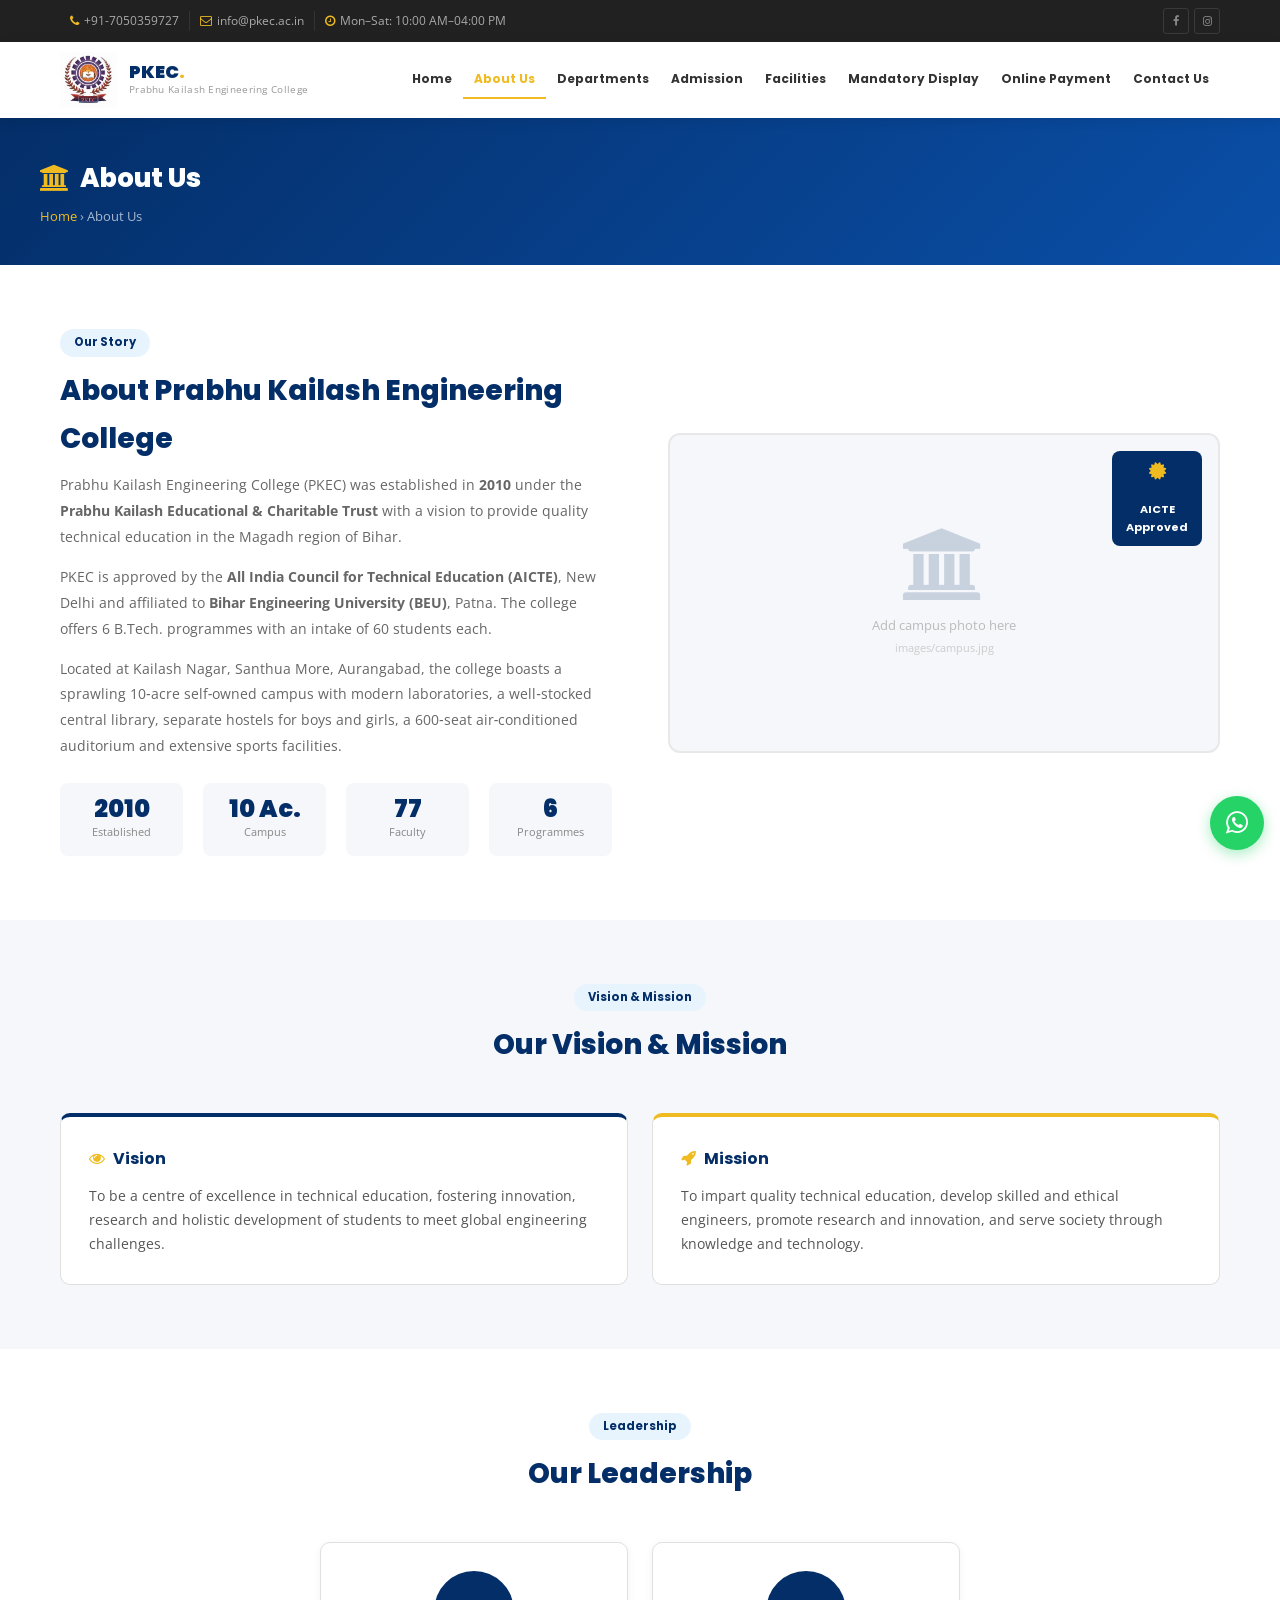
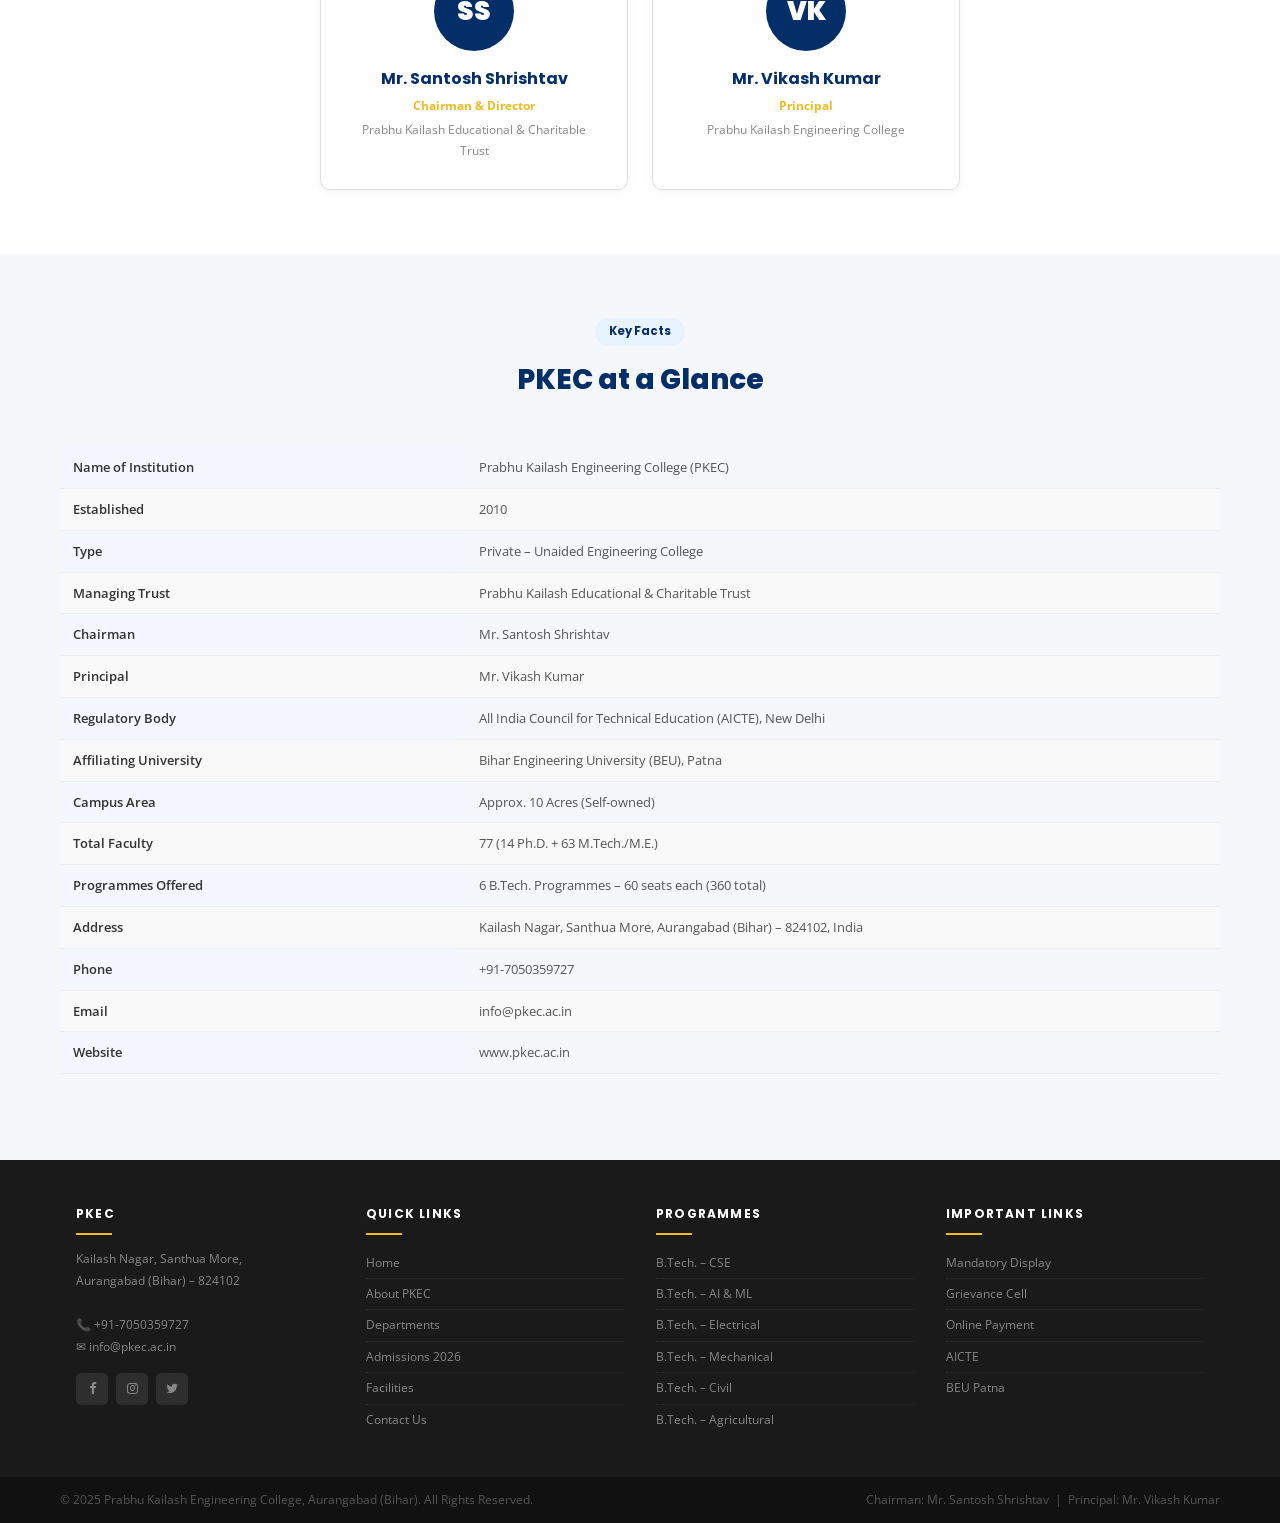
==== about.html @ 8eecbf1d "fixed version" ====
<!DOCTYPE html>
<html lang="en">
<head>
<title>About Us – Prabhu Kailash Engineering College, Aurangabad Bihar</title>
<meta charset="utf-8"><meta name="viewport" content="width=device-width,initial-scale=1">
<meta name="description" content="Learn about Prabhu Kailash Engineering College – its history, leadership, vision and mission.">
<link href="https://fonts.googleapis.com/css2?family=Open+Sans:wght@400;600;700;800&family=Poppins:wght@400;500;600;700;800&display=swap" rel="stylesheet">
<link rel="stylesheet" href="https://cdnjs.cloudflare.com/ajax/libs/font-awesome/4.7.0/css/font-awesome.min.css">
<link rel="stylesheet" href="css/style.css">
</head>
<body>
<div class="top-bar"><div class="tb-inner"><ul class="tb-links"><li><a href="tel:+917050359727"><i class="fa fa-phone"></i>+91-7050359727</a></li><li><a href="mailto:info@pkec.ac.in"><i class="fa fa-envelope-o"></i>info@pkec.ac.in</a></li><li><a href="#"><i class="fa fa-clock-o"></i>Mon–Sat: 10:00 AM–04:00 PM</a></li></ul><div class="tb-soc"><a href="https://www.facebook.com/pkec.aurangabad" target="_blank"><i class="fa fa-facebook"></i></a><a href="https://www.instagram.com/pkec.aurangabad" target="_blank"><i class="fa fa-instagram"></i></a></div></div></div>
<header class="main-hdr"><div class="hdr-inner"><a href="index.html" class="logo-wrap"><img src="images/logo.png" alt="PKEC Logo" style="height:56px;width:auto;display:block;"><div class="logo-txt-wrap"><div class="logo-name">PKEC<span>.</span></div><div class="logo-sub">Prabhu Kailash Engineering College</div></div></a><nav class="main-nav"><ul><li><a href="index.html">Home</a></li><li class="act"><a href="about.html">About Us</a></li><li><a href="departments.html">Departments</a></li><li><a href="admission.html">Admission</a></li><li><a href="facilities.html">Facilities</a></li><li><a href="mandatory-display.html">Mandatory Display</a></li><li><a href="online-payment.html">Online Payment</a></li><li><a href="contact.html">Contact Us</a></li></ul></nav><button class="nav-toggle" onclick="toggleNav()"><i class="fa fa-bars"></i></button></div></header>

<div class="page-banner"><div class="pb-inner"><h1><i class="fa fa-university"></i>About Us</h1><div class="breadcrumb"><a href="index.html">Home</a> &rsaquo; About Us</div></div></div>

<section class="section">
  <div class="container">
    <div class="about-grid">
      <div class="about-text">
        <span class="sec-label">Our Story</span>
        <h2 class="sec-title">About Prabhu Kailash Engineering College</h2>
        <p>Prabhu Kailash Engineering College (PKEC) was established in <strong>2010</strong> under the <strong>Prabhu Kailash Educational &amp; Charitable Trust</strong> with a vision to provide quality technical education in the Magadh region of Bihar.</p>
        <p>PKEC is approved by the <strong>All India Council for Technical Education (AICTE)</strong>, New Delhi and affiliated to <strong>Bihar Engineering University (BEU)</strong>, Patna. The college offers 6 B.Tech. programmes with an intake of 60 students each.</p>
        <p>Located at Kailash Nagar, Santhua More, Aurangabad, the college boasts a sprawling 10‑acre self‑owned campus with modern laboratories, a well‑stocked central library, separate hostels for boys and girls, a 600‑seat air‑conditioned auditorium and extensive sports facilities.</p>
        <div class="about-stats">
          <div class="astat"><div class="an">2010</div><div class="al">Established</div></div>
          <div class="astat"><div class="an">10 Ac.</div><div class="al">Campus</div></div>
          <div class="astat"><div class="an">77</div><div class="al">Faculty</div></div>
          <div class="astat"><div class="an">6</div><div class="al">Programmes</div></div>
        </div>
      </div>
      <div class="about-img">
        <div class="about-img-box" style="min-height:320px">
          <div class="about-badge"><i class="fa fa-certificate"></i><br>AICTE<br>Approved</div>
          <div class="about-img-placeholder"><i class="fa fa-university" style="font-size:72px;color:#042e68;opacity:.18"></i><p style="color:#bbb;margin-top:14px;font-size:13px">Add campus photo here<br><span style="font-size:11px;color:#ccc">images/campus.jpg</span></p></div>
        </div>
      </div>
    </div>
  </div>
</section>

<section class="section section-light">
  <div class="container">
    <div class="sec-head">
      <span class="sec-label">Vision &amp; Mission</span>
      <h2 class="sec-title">Our Vision &amp; Mission</h2>
    </div>
    <div style="display:grid;grid-template-columns:1fr 1fr;gap:24px;flex-wrap:wrap">
      <div style="background:#fff;border:1px solid #e0e0e0;border-radius:10px;padding:28px;border-top:4px solid #042e68">
        <h3 style="font-family:'Poppins',sans-serif;font-size:16px;font-weight:700;color:#042e68;margin-bottom:12px"><i class="fa fa-eye" style="color:#efbb20;margin-right:8px"></i>Vision</h3>
        <p>To be a centre of excellence in technical education, fostering innovation, research and holistic development of students to meet global engineering challenges.</p>
      </div>
      <div style="background:#fff;border:1px solid #e0e0e0;border-radius:10px;padding:28px;border-top:4px solid #efbb20">
        <h3 style="font-family:'Poppins',sans-serif;font-size:16px;font-weight:700;color:#042e68;margin-bottom:12px"><i class="fa fa-rocket" style="color:#efbb20;margin-right:8px"></i>Mission</h3>
        <p>To impart quality technical education, develop skilled and ethical engineers, promote research and innovation, and serve society through knowledge and technology.</p>
      </div>
    </div>
  </div>
</section>

<section class="section">
  <div class="container">
    <div class="sec-head">
      <span class="sec-label">Leadership</span>
      <h2 class="sec-title">Our Leadership</h2>
    </div>
    <div class="leader-grid">
      <div class="leader-card">
        <div class="leader-avatar">SS</div>
        <h3>Mr. Santosh Shrishtav</h3>
        <div class="role">Chairman &amp; Director</div>
        <div class="dept">Prabhu Kailash Educational &amp; Charitable Trust</div>
      </div>
      <div class="leader-card">
        <div class="leader-avatar">VK</div>
        <h3>Mr. Vikash Kumar</h3>
        <div class="role">Principal</div>
        <div class="dept">Prabhu Kailash Engineering College</div>
      </div>
    </div>
  </div>
</section>

<section class="section section-light">
  <div class="container">
    <div class="sec-head">
      <span class="sec-label">Key Facts</span>
      <h2 class="sec-title">PKEC at a Glance</h2>
    </div>
    <table class="itbl">
      <tr><td class="lbl">Name of Institution</td><td>Prabhu Kailash Engineering College (PKEC)</td></tr>
      <tr><td class="lbl">Established</td><td>2010</td></tr>
      <tr><td class="lbl">Type</td><td>Private – Unaided Engineering College</td></tr>
      <tr><td class="lbl">Managing Trust</td><td>Prabhu Kailash Educational &amp; Charitable Trust</td></tr>
      <tr><td class="lbl">Chairman</td><td>Mr. Santosh Shrishtav</td></tr>
      <tr><td class="lbl">Principal</td><td>Mr. Vikash Kumar</td></tr>
      <tr><td class="lbl">Regulatory Body</td><td>All India Council for Technical Education (AICTE), New Delhi</td></tr>
      <tr><td class="lbl">Affiliating University</td><td>Bihar Engineering University (BEU), Patna</td></tr>
      <tr><td class="lbl">Campus Area</td><td>Approx. 10 Acres (Self‑owned)</td></tr>
      <tr><td class="lbl">Total Faculty</td><td>77 (14 Ph.D. + 63 M.Tech./M.E.)</td></tr>
      <tr><td class="lbl">Programmes Offered</td><td>6 B.Tech. Programmes – 60 seats each (360 total)</td></tr>
      <tr><td class="lbl">Address</td><td>Kailash Nagar, Santhua More, Aurangabad (Bihar) – 824102, India</td></tr>
      <tr><td class="lbl">Phone</td><td>+91-7050359727</td></tr>
      <tr><td class="lbl">Email</td><td>info@pkec.ac.in</td></tr>
      <tr><td class="lbl">Website</td><td>www.pkec.ac.in</td></tr>
    </table>
  </div>
</section>

<footer><div class="ft-inner"><div class="ft-col"><h4>PKEC</h4><div class="ft-sep"></div><p>Kailash Nagar, Santhua More,<br>Aurangabad (Bihar) – 824102<br><br>📞 +91-7050359727<br>✉ info@pkec.ac.in</p><div class="soc-links"><a href="https://www.facebook.com/pkec.aurangabad" target="_blank"><i class="fa fa-facebook"></i></a><a href="https://www.instagram.com/pkec.aurangabad" target="_blank"><i class="fa fa-instagram"></i></a><a href="#"><i class="fa fa-twitter"></i></a></div></div><div class="ft-col"><h4>Quick Links</h4><div class="ft-sep"></div><ul><li><a href="index.html">Home</a></li><li><a href="about.html">About PKEC</a></li><li><a href="departments.html">Departments</a></li><li><a href="admission.html">Admissions 2026</a></li><li><a href="facilities.html">Facilities</a></li><li><a href="contact.html">Contact Us</a></li></ul></div><div class="ft-col"><h4>Programmes</h4><div class="ft-sep"></div><ul><li><a href="departments.html">B.Tech. – CSE</a></li><li><a href="departments.html">B.Tech. – AI &amp; ML</a></li><li><a href="departments.html">B.Tech. – Electrical</a></li><li><a href="departments.html">B.Tech. – Mechanical</a></li><li><a href="departments.html">B.Tech. – Civil</a></li><li><a href="departments.html">B.Tech. – Agricultural</a></li></ul></div><div class="ft-col"><h4>Important Links</h4><div class="ft-sep"></div><ul><li><a href="mandatory-display.html">Mandatory Display</a></li><li><a href="mandatory-display.html">Grievance Cell</a></li><li><a href="online-payment.html">Online Payment</a></li><li><a href="https://aicte-india.org" target="_blank">AICTE</a></li><li><a href="https://beu.ac.in" target="_blank">BEU Patna</a></li></ul></div></div><div class="ft-bot"><div class="ft-bot-in"><span>&copy; 2025 Prabhu Kailash Engineering College, Aurangabad (Bihar). All Rights Reserved.</span><span>Chairman: Mr. Santosh Shrishtav &nbsp;|&nbsp; Principal: Mr. Vikash Kumar</span></div></div></footer>
<a href="https://wa.me/917050359727" class="wa-float" target="_blank"><i class="fa fa-whatsapp"></i></a>
<button class="scroltop" onclick="scrollTop()"><i class="fa fa-arrow-up"></i></button>
<script src="js/main.js"></script>
</body>
</html>
---- css/style.css ----
/* ============================================================
   PKEC – Prabhu Kailash Engineering College
   Main Stylesheet v2.0
   ============================================================ */
*{margin:0;padding:0;box-sizing:border-box}
html{scroll-behavior:smooth}
body{font-family:'Open Sans',Arial,sans-serif;font-size:14px;color:#555;background:#fff;line-height:1.7}
a{text-decoration:none;color:inherit;transition:.2s}
img{max-width:100%;height:auto;display:block}
ul{list-style:none}

/* ── VARIABLES ── */
:root{
  --blue:#042e68;
  --blue2:#0a4fa8;
  --gold:#efbb20;
  --green:#27ae60;
  --red:#e53935;
  --light:#f5f7fa;
  --text:#555;
  --dark:#212121;
}

/* ── TOP BAR ── */
.top-bar{background:#212121;padding:8px 0;font-size:12px}
.tb-inner{display:flex;justify-content:space-between;align-items:center;max-width:1200px;margin:0 auto;padding:0 20px;flex-wrap:wrap;gap:6px}
.tb-links{display:flex;flex-wrap:wrap}
.tb-links li a{color:#aaa;padding:0 10px;display:flex;align-items:center;gap:5px;border-right:1px solid #333}
.tb-links li:last-child a{border-right:none}
.tb-links li a i{color:var(--gold)}
.tb-links li a:hover{color:var(--gold)}
.tb-soc{display:flex;gap:5px}
.tb-soc a{width:26px;height:26px;border:1px solid #3a3a3a;border-radius:3px;display:flex;align-items:center;justify-content:center;color:#888;font-size:11px}
.tb-soc a:hover{background:var(--gold);color:#fff;border-color:var(--gold)}

/* ── HEADER ── */
.main-hdr{background:#fff;box-shadow:0 2px 12px rgba(0,0,0,.09);position:sticky;top:0;z-index:999;transition:.3s}
.hdr-inner{display:flex;justify-content:space-between;align-items:center;max-width:1200px;margin:0 auto;padding:0 20px}
.logo-wrap{padding:10px 0;display:flex;align-items:center;gap:12px}
.logo-icon{width:48px;height:48px;background:var(--blue);border-radius:8px;display:flex;align-items:center;justify-content:center;color:var(--gold);font-size:20px;font-weight:900;font-family:'Poppins',sans-serif;flex-shrink:0}
.logo-txt-wrap{}
.logo-name{font-size:18px;font-weight:900;color:var(--blue);font-family:'Poppins',sans-serif;line-height:1.1}
.logo-name span{color:var(--gold)}
.logo-sub{font-size:10px;color:#999;letter-spacing:.3px}
.main-nav ul{display:flex;height:74px;align-items:center;flex-wrap:wrap}
.main-nav ul li a{padding:8px 11px;font-size:12px;font-weight:700;color:#333;font-family:'Poppins',sans-serif;border-bottom:2px solid transparent;display:block;white-space:nowrap}
.main-nav ul li a:hover,.main-nav ul li.act a{color:var(--gold);border-bottom-color:var(--gold)}
.nav-toggle{display:none;background:none;border:2px solid var(--blue);color:var(--blue);padding:6px 10px;border-radius:4px;cursor:pointer;font-size:16px}

/* ── HERO ── */
.hero{background:linear-gradient(135deg,var(--blue) 0%,var(--blue2) 55%,#1565c0 100%);padding:80px 20px 90px;position:relative;overflow:hidden}
.hero::after{content:'';position:absolute;right:-60px;top:-60px;width:400px;height:400px;border-radius:50%;background:rgba(255,255,255,.04)}
.hero-inner{max-width:1200px;margin:0 auto;display:flex;align-items:center;gap:40px;flex-wrap:wrap}
.hero-left{flex:1;min-width:280px;position:relative;z-index:1}
.hero-badge{display:inline-flex;align-items:center;gap:7px;background:rgba(239,187,32,.18);border:1px solid rgba(239,187,32,.5);color:var(--gold);padding:6px 16px;border-radius:20px;font-size:11.5px;font-weight:700;margin-bottom:18px;font-family:'Poppins',sans-serif}
.hero h1{font-family:'Poppins',sans-serif;font-size:40px;font-weight:800;color:#fff;line-height:1.2;margin-bottom:14px}
.hero h1 span{color:var(--gold)}
.hero-desc{font-size:15px;color:rgba(255,255,255,.8);margin-bottom:28px;max-width:520px}
.hero-btns{display:flex;gap:14px;flex-wrap:wrap}
.hero-right{flex:1;min-width:260px;display:flex;justify-content:center;flex-wrap:wrap;gap:14px;position:relative;z-index:1}
.hero-stat-card{background:rgba(255,255,255,.1);border:1px solid rgba(255,255,255,.2);border-radius:10px;padding:18px 24px;text-align:center;backdrop-filter:blur(4px)}
.hero-stat-card .hnum{font-size:30px;font-weight:900;color:var(--gold);font-family:'Poppins',sans-serif;line-height:1}
.hero-stat-card .hlbl{font-size:11px;color:rgba(255,255,255,.75);margin-top:4px}

/* ── BUTTONS ── */
.btn-primary{background:var(--gold);color:var(--blue);padding:13px 28px;border-radius:5px;font-weight:800;font-family:'Poppins',sans-serif;font-size:13px;display:inline-flex;align-items:center;gap:7px;border:2px solid var(--gold)}
.btn-primary:hover{background:#d4a500;border-color:#d4a500;color:#fff}
.btn-outline{background:transparent;color:#fff;padding:13px 28px;border-radius:5px;font-weight:700;font-family:'Poppins',sans-serif;font-size:13px;display:inline-flex;align-items:center;gap:7px;border:2px solid rgba(255,255,255,.5)}
.btn-outline:hover{background:rgba(255,255,255,.12);border-color:#fff}
.btn-blue{background:var(--blue);color:#fff;padding:12px 26px;border-radius:5px;font-weight:700;font-family:'Poppins',sans-serif;font-size:13px;display:inline-flex;align-items:center;gap:7px;border:2px solid var(--blue)}
.btn-blue:hover{background:var(--blue2);border-color:var(--blue2)}
.btn-outline-blue{background:transparent;color:var(--blue);padding:11px 24px;border-radius:5px;font-weight:700;font-family:'Poppins',sans-serif;font-size:12.5px;display:inline-flex;align-items:center;gap:7px;border:2px solid var(--blue)}
.btn-outline-blue:hover{background:var(--blue);color:#fff}
.btn-wh-outline{background:transparent;color:#fff;padding:13px 28px;border-radius:5px;font-weight:700;font-family:'Poppins',sans-serif;font-size:13px;display:inline-flex;align-items:center;gap:7px;border:2px solid #fff}
.btn-wh-outline:hover{background:#fff;color:var(--blue)}

/* ── NOTICE BAR ── */
.notice-bar{background:var(--blue);padding:9px 20px;display:flex;align-items:center;gap:16px;overflow:hidden}
.notice-label{background:var(--gold);color:var(--blue);padding:3px 13px;border-radius:3px;font-size:11.5px;font-weight:800;white-space:nowrap;font-family:'Poppins',sans-serif;flex-shrink:0}
.notice-bar marquee{color:#fff;font-size:12.5px;font-weight:600}

/* ── SECTION COMMONS ── */
.section{padding:64px 0}
.section-light{background:var(--light)}
.section-blue{background:var(--blue)}
.container{max-width:1200px;margin:0 auto;padding:0 20px}
.sec-label{display:inline-block;background:#e8f4fd;color:var(--blue);padding:4px 14px;border-radius:20px;font-size:11.5px;font-weight:700;margin-bottom:10px;font-family:'Poppins',sans-serif}
.sec-label-wh{display:inline-block;background:rgba(255,255,255,.15);color:#fff;padding:4px 14px;border-radius:20px;font-size:11.5px;font-weight:700;margin-bottom:10px;font-family:'Poppins',sans-serif}
.sec-title{font-family:'Poppins',sans-serif;font-size:28px;font-weight:800;color:var(--blue);margin-bottom:10px}
.sec-title-wh{font-family:'Poppins',sans-serif;font-size:28px;font-weight:800;color:#fff;margin-bottom:10px}
.sec-sub{font-size:14px;color:#888;max-width:600px}
.sec-head{text-align:center;margin-bottom:44px}
.sec-head .sec-sub{margin:0 auto}

/* ── ABOUT SECTION ── */
.about-grid{display:flex;gap:56px;align-items:center;flex-wrap:wrap}
.about-text{flex:1;min-width:280px}
.about-text p{color:#666;line-height:1.85;margin-bottom:14px}
.about-img{flex:1;min-width:280px}
.about-img-box{background:var(--light);border-radius:12px;min-height:300px;display:flex;align-items:center;justify-content:center;border:2px solid #e8e8e8;position:relative;overflow:hidden}
.about-img-box img{width:100%;height:300px;object-fit:cover;border-radius:10px}
.about-img-placeholder{text-align:center;padding:40px;color:#ccc}
.about-badge{position:absolute;top:16px;right:16px;background:var(--blue);color:#fff;padding:10px 14px;border-radius:8px;font-size:11px;font-weight:700;text-align:center;line-height:1.6;font-family:'Poppins',sans-serif}
.about-badge i{font-size:20px;color:var(--gold);display:block;margin-bottom:3px}
.about-stats{display:flex;gap:20px;margin-top:24px;flex-wrap:wrap}
.astat{text-align:center;background:var(--light);border-radius:8px;padding:14px 20px;flex:1;min-width:80px}
.astat .an{font-size:24px;font-weight:900;color:var(--blue);font-family:'Poppins',sans-serif;line-height:1}
.astat .al{font-size:10.5px;color:#888;margin-top:3px}

/* ── PROGRAMMES ── */
.prog-grid{display:grid;grid-template-columns:repeat(3,1fr);gap:22px}
.prog-card{background:#fff;border:1px solid #e8e8e8;border-radius:10px;padding:26px;transition:.25s;position:relative;overflow:hidden;border-bottom:3px solid transparent}
.prog-card::before{content:'';position:absolute;top:0;left:0;right:0;height:3px;background:var(--blue);opacity:0;transition:.25s}
.prog-card:hover{border-bottom-color:var(--gold);box-shadow:0 8px 28px rgba(0,0,0,.1);transform:translateY(-4px)}
.prog-card:hover::before{opacity:1}
.prog-icon{width:52px;height:52px;border-radius:10px;display:flex;align-items:center;justify-content:center;font-size:22px;margin-bottom:16px}
.prog-card h3{font-family:'Poppins',sans-serif;font-size:14.5px;font-weight:700;color:var(--blue);margin-bottom:6px}
.prog-card p{font-size:12px;color:#888;margin-bottom:14px}
.prog-link{font-size:12.5px;font-weight:700;color:var(--blue);font-family:'Poppins',sans-serif;display:inline-flex;align-items:center;gap:5px}
.prog-link:hover{color:var(--gold)}

/* ── WHY PKEC ── */
.why-grid{display:grid;grid-template-columns:repeat(4,1fr);gap:18px}
.why-card{background:#fff;border-radius:10px;padding:24px 18px;text-align:center;border:1px solid #eee;transition:.25s}
.why-card:hover{box-shadow:0 6px 20px rgba(0,0,0,.09);transform:translateY(-3px)}
.why-ico{font-size:30px;color:var(--blue);margin-bottom:14px;display:block}
.why-card h4{font-family:'Poppins',sans-serif;font-size:13.5px;font-weight:700;color:var(--blue);margin-bottom:8px}
.why-card p{font-size:12px;color:#888;line-height:1.65}

/* ── CTA ── */
.cta-wrap{text-align:center;padding:20px}
.cta-wrap h2{font-family:'Poppins',sans-serif;font-size:30px;font-weight:800;color:#fff;margin-bottom:10px}
.cta-wrap p{font-size:15px;color:rgba(255,255,255,.8);margin-bottom:26px}
.cta-btns{display:flex;gap:14px;justify-content:center;flex-wrap:wrap}

/* ── FACILITIES GRID ── */
.fac-grid{display:grid;grid-template-columns:repeat(3,1fr);gap:22px}
.fac-card{background:#fff;border:1px solid #e8e8e8;border-radius:10px;overflow:hidden;transition:.25s}
.fac-card:hover{box-shadow:0 8px 24px rgba(0,0,0,.1);transform:translateY(-3px)}
.fac-img{height:150px;background:var(--light);display:flex;align-items:center;justify-content:center;font-size:42px;color:var(--blue);opacity:.35}
.fac-body{padding:18px}
.fac-body h3{font-family:'Poppins',sans-serif;font-size:14px;font-weight:700;color:var(--blue);margin-bottom:7px}
.fac-body p{font-size:12.5px;color:#777;line-height:1.65}

/* ── LEADER CARDS ── */
.leader-grid{display:grid;grid-template-columns:repeat(2,1fr);gap:24px;max-width:640px;margin:0 auto}
.leader-card{background:#fff;border:1px solid #e0e0e0;border-radius:10px;padding:28px;text-align:center;box-shadow:0 2px 10px rgba(0,0,0,.05)}
.leader-avatar{width:80px;height:80px;border-radius:50%;background:var(--blue);color:#fff;display:flex;align-items:center;justify-content:center;font-size:26px;font-weight:900;font-family:'Poppins',sans-serif;margin:0 auto 14px}
.leader-card h3{font-family:'Poppins',sans-serif;font-size:16px;font-weight:700;color:var(--blue);margin-bottom:4px}
.leader-card .role{font-size:12px;color:var(--gold);font-weight:700;margin-bottom:4px}
.leader-card .dept{font-size:12px;color:#888}

/* ── CONTACT PAGE ── */
.contact-grid{display:grid;grid-template-columns:1fr 1.5fr;gap:30px;align-items:start}
.cinfo-card{background:var(--blue);border-radius:10px;padding:30px}
.cinfo-card h3{font-family:'Poppins',sans-serif;font-size:18px;font-weight:700;color:var(--gold);margin-bottom:22px}
.cinfo-item{display:flex;gap:14px;margin-bottom:20px;align-items:flex-start}
.cinfo-ico{width:38px;height:38px;background:rgba(255,255,255,.1);border-radius:7px;display:flex;align-items:center;justify-content:center;font-size:15px;color:var(--gold);flex-shrink:0}
.cinfo-item h5{font-size:11px;color:rgba(255,255,255,.55);margin-bottom:2px}
.cinfo-item p{font-size:13px;color:#fff;font-weight:600;line-height:1.5}
.cform-card{background:#fff;border:1px solid #e0e0e0;border-radius:10px;padding:30px;box-shadow:0 2px 12px rgba(0,0,0,.06)}
.cform-card h3{font-family:'Poppins',sans-serif;font-size:18px;font-weight:700;color:var(--blue);margin-bottom:22px}
.map-placeholder{background:#dce8f5;border-radius:8px;border:2px solid #b5cfe8;height:200px;display:flex;flex-direction:column;align-items:center;justify-content:center;color:var(--blue);font-weight:700;font-size:13px;gap:8px;margin-top:20px}

/* ── FORMS ── */
.form-row{display:grid;grid-template-columns:1fr 1fr;gap:16px}
.form-group{margin-bottom:16px}
.form-group label{display:block;font-size:12px;font-weight:700;color:#333;margin-bottom:5px;font-family:'Poppins',sans-serif}
.form-group label .req{color:var(--red);margin-left:2px}
.form-group input,.form-group select,.form-group textarea{width:100%;padding:10px 13px;border:1px solid #ddd;border-radius:5px;font-size:13px;color:#444;outline:none;transition:.2s;background:#fff;font-family:'Open Sans',sans-serif}
.form-group input:focus,.form-group select:focus,.form-group textarea:focus{border-color:var(--blue);box-shadow:0 0 0 3px rgba(4,46,104,.07)}
.form-group textarea{resize:vertical;min-height:100px}
.btn-submit{background:var(--blue);color:#fff;padding:12px 30px;border:none;border-radius:5px;font-size:13px;font-weight:700;font-family:'Poppins',sans-serif;cursor:pointer;display:inline-flex;align-items:center;gap:8px}
.btn-submit:hover{background:var(--gold);color:var(--blue)}
.form-success{display:none;background:#e8f5e9;border-left:4px solid var(--green);padding:13px 18px;border-radius:0 5px 5px 0;margin-top:16px;font-size:13px;color:#1b5e20}

/* ── INFO BOXES ── */
.ibox{background:#e8f4fd;border-left:4px solid var(--blue);padding:12px 16px;border-radius:0 5px 5px 0;margin-bottom:18px;font-size:13px;line-height:1.7}
.ibox strong{color:var(--blue)}
.wbox{background:#fff8e6;border-left:4px solid var(--gold);padding:12px 16px;border-radius:0 5px 5px 0;margin-bottom:18px;font-size:13px;line-height:1.7}
.sbox{background:#e8f5e9;border-left:4px solid var(--green);padding:12px 16px;border-radius:0 5px 5px 0;margin-bottom:18px;font-size:13px;line-height:1.7}
.rbox{background:#fdecea;border-left:4px solid var(--red);padding:12px 16px;border-radius:0 5px 5px 0;margin-bottom:18px;font-size:13px;line-height:1.7}
.notif-box{background:#fff3cd;border-left:4px solid #e65c00;padding:12px 16px;border-radius:0 5px 5px 0;margin-bottom:18px;font-size:13px;line-height:1.7;color:#7a4200}

/* ── TABLES ── */
.itbl{width:100%;border-collapse:collapse;margin-bottom:22px;font-size:13px}
.itbl th{background:var(--blue);color:#fff;padding:10px 13px;text-align:left;font-weight:700;font-size:11px;text-transform:uppercase;letter-spacing:.5px}
.itbl td{padding:10px 13px;border-bottom:1px solid #eee;vertical-align:top;line-height:1.6}
.itbl tr:nth-child(even) td{background:#f9f9f9}
.itbl tr:hover td{background:#fffbf0}
.itbl td.lbl{font-weight:600;color:#333;width:35%;background:#f4f7ff}
.itbl td.n{font-weight:700;color:var(--blue);width:4%;text-align:center}
.b-ok{background:#e8f5e9;color:#1b5e20;border:1px solid #a5d6a7;padding:2px 9px;border-radius:12px;font-size:10.5px;font-weight:700;white-space:nowrap}
.b-pend{background:#fff8e1;color:#e65100;border:1px solid #ffcc80;padding:2px 9px;border-radius:12px;font-size:10.5px;font-weight:700;white-space:nowrap}

/* ── STITLE ── */
.stitle{font-family:'Poppins',sans-serif;font-size:15px;font-weight:700;color:var(--blue);border-left:4px solid var(--gold);padding-left:12px;margin:22px 0 13px;display:flex;align-items:center;gap:8px}
.stitle:first-child{margin-top:0}
.stitle i{font-size:13px;color:var(--gold)}

/* ── STAT CARDS ── */
.stat-row{display:grid;grid-template-columns:repeat(4,1fr);gap:14px;margin-bottom:24px}
.stat-box{background:#fff;border:1px solid #e0e0e0;border-radius:8px;padding:18px;text-align:center}
.stat-box .snum{font-size:28px;font-weight:900;color:var(--blue);font-family:'Poppins',sans-serif;line-height:1}
.stat-box .slbl{font-size:10.5px;color:#888;margin-top:4px}

/* ── COMM GRID ── */
.comm-grid{display:grid;grid-template-columns:repeat(3,1fr);gap:14px;margin-bottom:20px}
.comm-card{background:#fff;border:1px solid #e0e0e0;border-radius:8px;padding:18px;text-align:center}
.comm-card .avatar{width:48px;height:48px;border-radius:50%;background:var(--blue);color:#fff;display:flex;align-items:center;justify-content:center;font-size:15px;font-weight:800;font-family:'Poppins',sans-serif;margin:0 auto 10px}
.comm-card h5{font-size:12.5px;font-weight:700;color:#222;font-family:'Poppins',sans-serif;margin-bottom:3px}
.comm-card .crole{font-size:10.5px;color:var(--gold);font-weight:700;margin-bottom:3px}
.comm-card .cdept{font-size:10.5px;color:#888}

/* ── PAYMENT PAGE ── */
.pay-card{background:#fff;border:1px solid #e0e0e0;border-radius:10px;padding:30px;max-width:560px;margin:0 auto;box-shadow:0 3px 16px rgba(0,0,0,.08)}
.pay-modes{display:grid;grid-template-columns:repeat(3,1fr);gap:12px;margin:16px 0}
.pay-mode{border:2px solid #e0e0e0;border-radius:8px;padding:14px;text-align:center;cursor:pointer;transition:.2s;font-size:12px;font-weight:700;color:#555}
.pay-mode:hover,.pay-mode.sel{border-color:var(--blue);background:#f4f7ff;color:var(--blue)}
.pay-mode i{font-size:22px;display:block;margin-bottom:6px;color:var(--blue)}
.btn-pay{width:100%;background:var(--blue);color:#fff;padding:14px;border:none;border-radius:5px;font-size:14px;font-weight:800;font-family:'Poppins',sans-serif;cursor:pointer;margin-top:8px;display:flex;align-items:center;justify-content:center;gap:8px}
.btn-pay:hover{background:var(--gold);color:var(--blue)}

/* ── MD TABS ── */
.md-tabs{display:flex;flex-wrap:wrap;gap:3px;border-bottom:3px solid var(--blue);margin-bottom:0}
.md-tab{padding:9px 13px;background:#e8e8e8;border:1px solid #d0d0d0;border-bottom:none;font-size:11.5px;font-weight:700;color:#444;cursor:pointer;border-radius:4px 4px 0 0;transition:.15s;display:flex;align-items:center;gap:5px;font-family:'Poppins',sans-serif}
.md-tab:hover,.md-tab.active{background:var(--blue);color:#fff;border-color:var(--blue)}
.md-panel{display:none;background:#fff;border:1px solid #ddd;border-top:none;border-radius:0 0 8px 8px;padding:28px;box-shadow:0 2px 12px rgba(0,0,0,.06)}
.md-panel.active{display:block}

/* ── GOOGLE FORM STYLE ── */
.gf-wrap{background:#fff;border-radius:10px;box-shadow:0 2px 14px rgba(0,0,0,.12);overflow:hidden;max-width:660px;margin:0 auto 28px}
.gf-header{background:var(--blue);padding:22px 26px;border-top:8px solid var(--gold)}
.gf-header h2{color:#fff;font-size:17px;font-weight:800;font-family:'Poppins',sans-serif;margin-bottom:4px}
.gf-header p{color:rgba(255,255,255,.72);font-size:12px}
.gf-body{padding:4px 26px 8px}
.gf-field{background:#fff;border:1px solid #e0e0e0;border-radius:7px;padding:16px 18px;margin-top:14px}
.gf-field label{display:block;font-size:12.5px;font-weight:700;color:#202124;margin-bottom:9px;font-family:'Poppins',sans-serif}
.gf-field label .req{color:#d93025;margin-left:2px}
.gf-field input,.gf-field select,.gf-field textarea{width:100%;border:none;border-bottom:1px solid #9aa0a6;padding:6px 0 6px 2px;font-size:13px;color:#3c4043;background:transparent;outline:none;font-family:'Open Sans',sans-serif;transition:.2s}
.gf-field input:focus,.gf-field select:focus,.gf-field textarea:focus{border-bottom:2px solid var(--blue)}
.gf-field textarea{resize:vertical;min-height:80px}
.gf-row{display:flex;gap:14px;flex-wrap:wrap}
.gf-row .gf-field{flex:1;min-width:180px}
.gf-field .rg{display:flex;align-items:center;gap:10px;padding:7px 0;font-size:12.5px;color:#3c4043;cursor:pointer;border-bottom:1px solid #f1f3f4}
.gf-field .rg:last-child{border-bottom:none}
.gf-field .rg input[type=radio],.gf-field .rg input[type=checkbox]{width:15px;height:15px;accent-color:var(--blue);cursor:pointer;flex-shrink:0}
.gf-footer{display:flex;justify-content:space-between;align-items:center;padding:16px 26px 22px}
.gf-btn{background:var(--blue);color:#fff;padding:11px 26px;border:none;border-radius:5px;font-size:13px;font-weight:700;font-family:'Poppins',sans-serif;cursor:pointer;display:inline-flex;align-items:center;gap:7px}
.gf-btn:hover{background:var(--gold);color:var(--blue)}
.gf-clear{background:none;border:none;color:var(--blue);font-size:12px;cursor:pointer;font-weight:700}
.gf-success{display:none;background:#e8f5e9;border-left:4px solid var(--green);padding:14px 18px;border-radius:0 6px 6px 0;margin:0 26px 22px;font-size:13px;color:#1b5e20}

/* ── FEEDBACK FORMS ── */
.fb-tabs{display:flex;gap:10px;margin-bottom:22px;flex-wrap:wrap}
.fb-tab-btn{padding:9px 20px;border:2px solid var(--blue);border-radius:24px;font-size:12px;font-weight:700;color:var(--blue);cursor:pointer;background:#fff;font-family:'Poppins',sans-serif;transition:.2s;display:inline-flex;align-items:center;gap:6px}
.fb-tab-btn.active,.fb-tab-btn:hover{background:var(--blue);color:#fff}
.fb-panel{display:none}
.fb-panel.active{display:block}
.fb-wrap{background:#fff;border-radius:10px;box-shadow:0 2px 14px rgba(0,0,0,.12);overflow:hidden;max-width:660px;margin:0 auto 26px}
.fb-header{padding:22px 26px;border-top:8px solid var(--gold)}
.fb-header.sh{background:#1a73e8}
.fb-header.fh{background:#0f9d58}
.fb-header.kh{background:#e65100}
.fb-header h2{color:#fff;font-size:17px;font-weight:800;font-family:'Poppins',sans-serif;margin-bottom:3px}
.fb-header p{color:rgba(255,255,255,.78);font-size:11.5px}
.fb-body{padding:4px 26px 8px}
.fb-field{background:#fff;border:1px solid #e0e0e0;border-radius:7px;padding:16px 18px;margin-top:14px}
.fb-field label{display:block;font-size:12.5px;font-weight:700;color:#202124;margin-bottom:9px;font-family:'Poppins',sans-serif}
.fb-field label .req{color:#d93025;margin-left:2px}
.fb-field input,.fb-field select,.fb-field textarea{width:100%;border:none;border-bottom:1px solid #9aa0a6;padding:6px 0 6px 2px;font-size:13px;color:#3c4043;background:transparent;outline:none;font-family:'Open Sans',sans-serif;transition:.2s}
.fb-field input:focus,.fb-field select:focus,.fb-field textarea:focus{border-bottom:2px solid #1a73e8}
.fb-field textarea{resize:vertical;min-height:70px}
.fb-row{display:flex;gap:14px;flex-wrap:wrap}
.fb-row .fb-field{flex:1;min-width:180px}
.star-row{display:flex;gap:5px;margin-top:7px}
.star-btn{font-size:24px;cursor:pointer;color:#ccc;transition:.15s;background:none;border:none;padding:0;line-height:1}
.star-btn.lit{color:#f4b400}
.star-btn:hover{color:#f4b400}
.fb-footer{display:flex;justify-content:space-between;align-items:center;padding:16px 26px 22px}
.fb-btn-s{background:#1a73e8;color:#fff;padding:11px 26px;border:none;border-radius:5px;font-size:13px;font-weight:700;font-family:'Poppins',sans-serif;cursor:pointer;display:inline-flex;align-items:center;gap:7px}
.fb-btn-f{background:#0f9d58;color:#fff;padding:11px 26px;border:none;border-radius:5px;font-size:13px;font-weight:700;font-family:'Poppins',sans-serif;cursor:pointer;display:inline-flex;align-items:center;gap:7px}
.fb-btn-k{background:#e65100;color:#fff;padding:11px 26px;border:none;border-radius:5px;font-size:13px;font-weight:700;font-family:'Poppins',sans-serif;cursor:pointer;display:inline-flex;align-items:center;gap:7px}
.fb-clear{background:none;border:none;color:#555;font-size:12px;cursor:pointer;font-weight:700}
.fb-success{display:none;background:#e8f5e9;border-left:4px solid var(--green);padding:13px 18px;border-radius:0 6px 6px 0;margin:0 26px 18px;font-size:12.5px;color:#1b5e20}

/* ── PAGE BANNER ── */
.page-banner{background:linear-gradient(135deg,var(--blue) 0%,var(--blue2) 100%);padding:38px 20px;color:#fff}
.pb-inner{max-width:1200px;margin:0 auto}
.page-banner h1{font-family:'Poppins',sans-serif;font-size:26px;font-weight:800;margin-bottom:6px;display:flex;align-items:center;gap:10px}
.page-banner h1 i{color:var(--gold)}
.breadcrumb{font-size:12.5px;color:rgba(255,255,255,.65)}
.breadcrumb a{color:var(--gold)}
.page-banner .sub-note{font-size:11.5px;color:rgba(255,255,255,.5);margin-top:5px}

/* ── ADMISSION PAGE ── */
.adm-grid{display:grid;grid-template-columns:1fr 1fr;gap:20px;margin-bottom:28px}
.adm-card{background:#fff;border:1px solid #e0e0e0;border-radius:8px;padding:22px;border-top:4px solid var(--blue)}
.adm-card h3{font-family:'Poppins',sans-serif;font-size:14px;font-weight:700;color:var(--blue);margin-bottom:12px;display:flex;align-items:center;gap:7px}
.adm-card h3 i{color:var(--gold)}
.adm-card ul{font-size:12.5px;color:#555}
.adm-card ul li{padding:5px 0;border-bottom:1px dotted #eee;display:flex;align-items:flex-start;gap:8px}
.adm-card ul li:last-child{border:none}
.adm-card ul li::before{content:"✓";color:var(--green);font-weight:800;flex-shrink:0;margin-top:1px}

/* ── FOOTER ── */
footer{background:#1a1a1a;color:#888}
.ft-inner{max-width:1200px;margin:0 auto;padding:44px 20px 20px;display:flex;gap:0;flex-wrap:wrap}
.ft-col{flex:1;min-width:180px;padding:0 16px 22px}
.ft-col h4{font-size:12px;font-weight:700;color:#fff;text-transform:uppercase;letter-spacing:1.2px;margin-bottom:8px;font-family:'Poppins',sans-serif}
.ft-sep{width:36px;height:2px;background:var(--gold);margin-bottom:13px}
.ft-col p{font-size:12px;line-height:1.85;color:#888}
.ft-col ul li{padding:5px 0;border-bottom:1px dotted #2e2e2e;font-size:12px}
.ft-col ul li:last-child{border:none}
.ft-col ul li a{color:#888}
.ft-col ul li a:hover{color:var(--gold)}
.ft-col .soc-links{display:flex;gap:8px;margin-top:14px}
.ft-col .soc-links a{width:32px;height:32px;background:#2e2e2e;border-radius:5px;display:flex;align-items:center;justify-content:center;color:#888;font-size:13px}
.ft-col .soc-links a:hover{background:var(--gold);color:var(--blue)}
.ft-bot{background:#111;padding:13px 0;font-size:11.5px;color:#555}
.ft-bot-in{max-width:1200px;margin:0 auto;padding:0 20px;display:flex;justify-content:space-between;flex-wrap:wrap;gap:6px}
.ft-bot-in a{color:#888}
.ft-bot-in a:hover{color:var(--gold)}

/* ── FLOATING ── */
.wa-float{position:fixed;width:54px;height:54px;bottom:50px;right:16px;background:#25d366;border-radius:50%;display:flex;align-items:center;justify-content:center;color:#fff;font-size:26px;z-index:997;box-shadow:0 4px 14px rgba(37,211,102,.4)}
.wa-float:hover{background:#1ebe5c;transform:scale(1.08)}
.scroltop{position:fixed;bottom:114px;right:18px;width:38px;height:38px;background:var(--blue);color:#fff;border:none;border-radius:5px;font-size:14px;cursor:pointer;z-index:997;display:none}
.scroltop:hover{background:var(--gold);color:var(--blue)}

/* ── RESPONSIVE ── */
@media(max-width:1024px){
  .prog-grid{grid-template-columns:repeat(2,1fr)}
  .why-grid{grid-template-columns:repeat(2,1fr)}
}
@media(max-width:768px){
  .main-nav ul{display:none;flex-direction:column;height:auto;position:absolute;top:100%;left:0;right:0;background:#fff;box-shadow:0 6px 16px rgba(0,0,0,.12);padding:10px 0;z-index:1000}
  .main-nav ul.open{display:flex}
  .main-nav ul li a{padding:11px 22px;border-bottom:1px solid #f5f5f5;border-left:none}
  .nav-toggle{display:block}
  .hero h1{font-size:28px}
  .hero-right{display:none}
  .about-grid{flex-direction:column}
  .prog-grid{grid-template-columns:1fr}
  .why-grid{grid-template-columns:1fr 1fr}
  .fac-grid{grid-template-columns:1fr 1fr}
  .stat-row{grid-template-columns:1fr 1fr}
  .comm-grid{grid-template-columns:1fr 1fr}
  .adm-grid{grid-template-columns:1fr}
  .contact-grid{grid-template-columns:1fr}
  .form-row{grid-template-columns:1fr}
  .leader-grid{grid-template-columns:1fr}
  .tb-links{display:none}
  .ft-bot-in{flex-direction:column;text-align:center}
  .md-tabs{flex-direction:column}
  .gf-row,.fb-row{flex-direction:column}
}
@media(max-width:480px){
  .why-grid{grid-template-columns:1fr}
  .fac-grid{grid-template-columns:1fr}
  .hero h1{font-size:22px}
  .sec-title,.sec-title-wh{font-size:22px}
  .pay-modes{grid-template-columns:1fr 1fr}
}
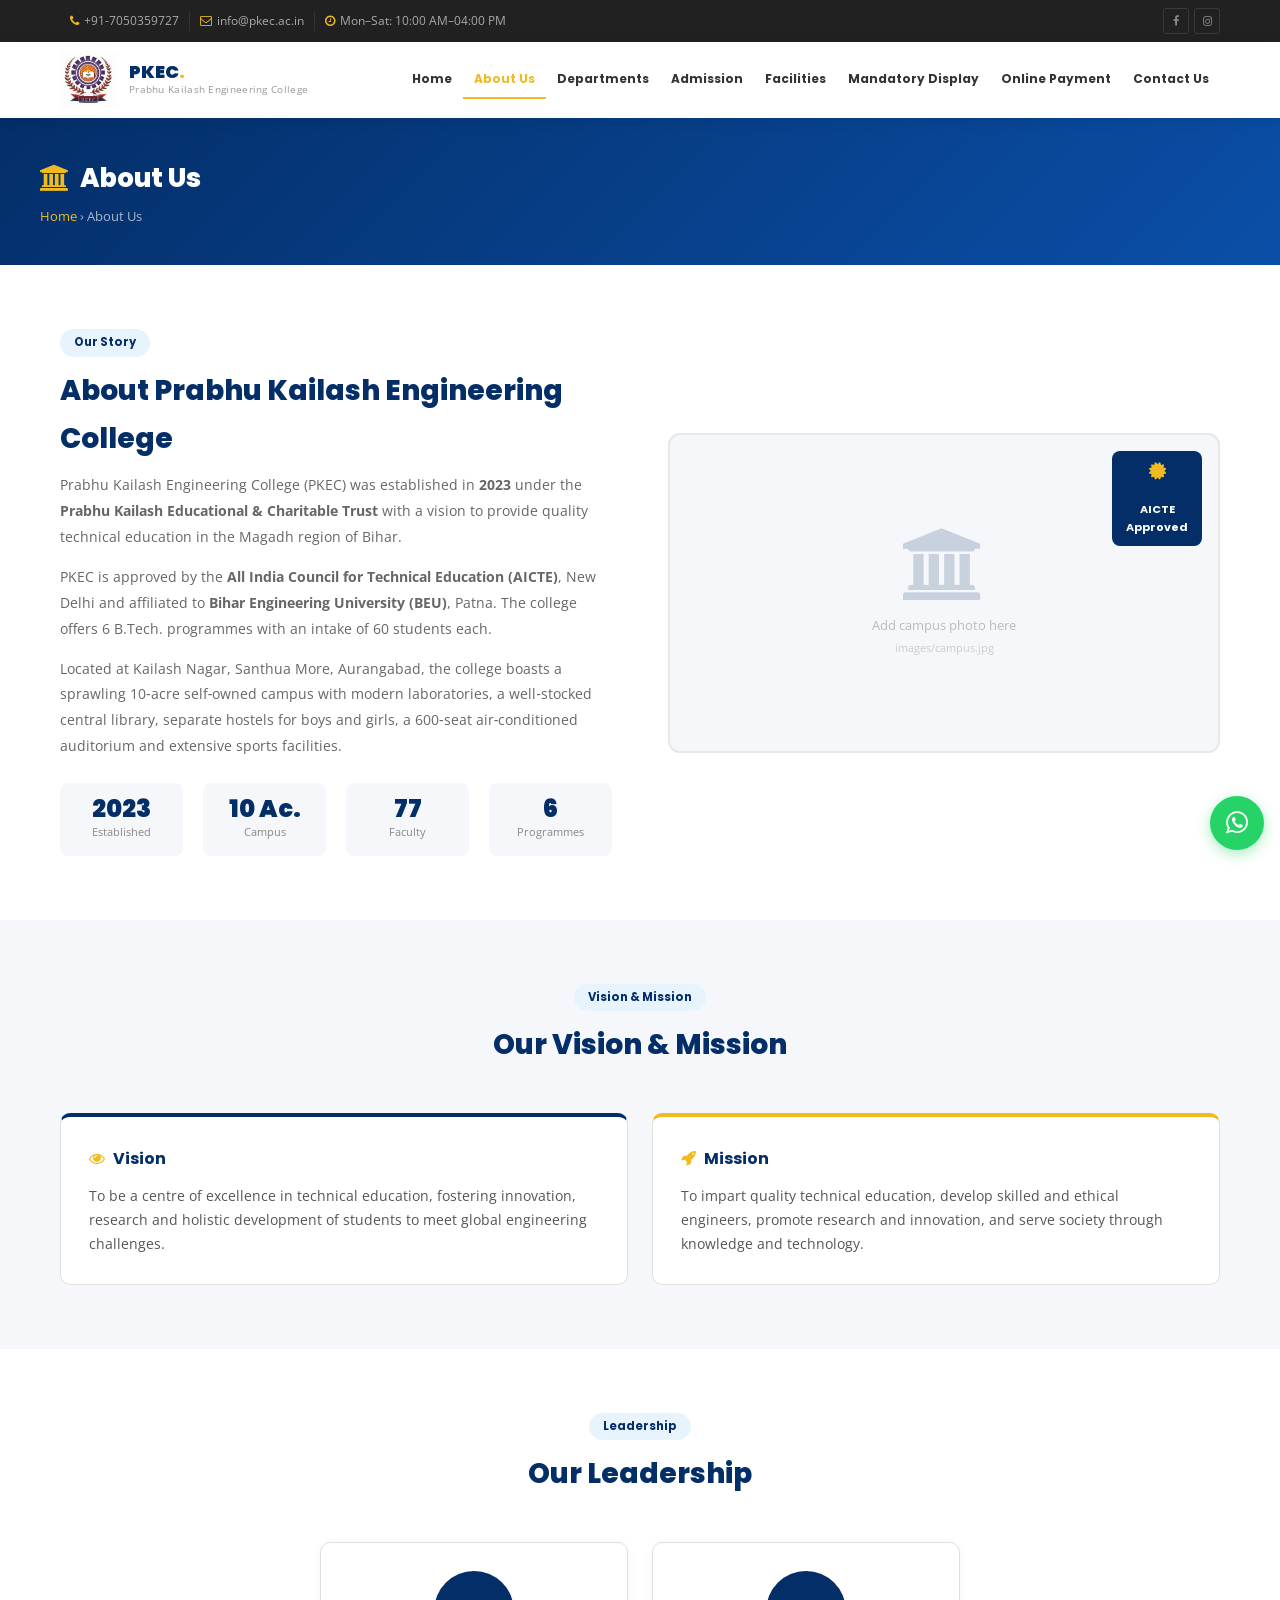
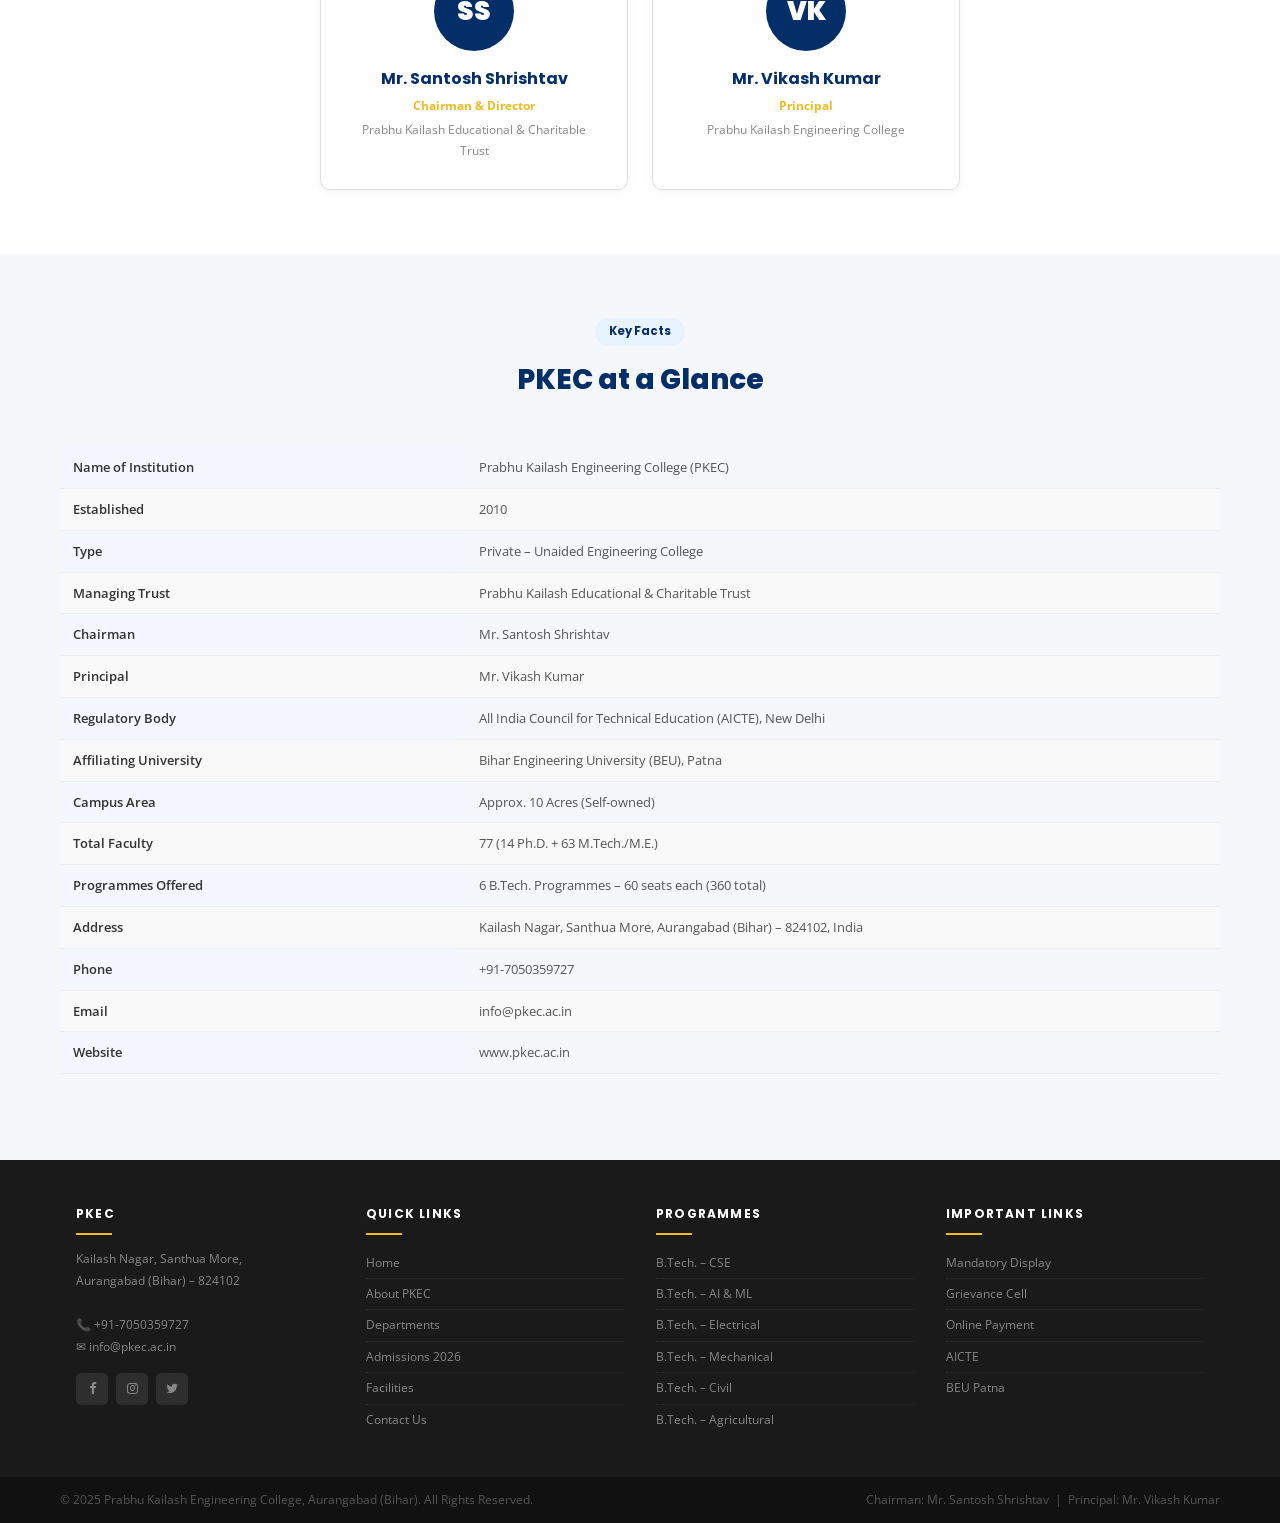
==== commit 26c8a8a5: "Added year 2023 in about.html Section" ====
--- a/about.html
+++ b/about.html
@@ -20,11 +20,11 @@
       <div class="about-text">
         <span class="sec-label">Our Story</span>
         <h2 class="sec-title">About Prabhu Kailash Engineering College</h2>
-        <p>Prabhu Kailash Engineering College (PKEC) was established in <strong>2010</strong> under the <strong>Prabhu Kailash Educational &amp; Charitable Trust</strong> with a vision to provide quality technical education in the Magadh region of Bihar.</p>
+        <p>Prabhu Kailash Engineering College (PKEC) was established in <strong>2023</strong> under the <strong>Prabhu Kailash Educational &amp; Charitable Trust</strong> with a vision to provide quality technical education in the Magadh region of Bihar.</p>
         <p>PKEC is approved by the <strong>All India Council for Technical Education (AICTE)</strong>, New Delhi and affiliated to <strong>Bihar Engineering University (BEU)</strong>, Patna. The college offers 6 B.Tech. programmes with an intake of 60 students each.</p>
         <p>Located at Kailash Nagar, Santhua More, Aurangabad, the college boasts a sprawling 10‑acre self‑owned campus with modern laboratories, a well‑stocked central library, separate hostels for boys and girls, a 600‑seat air‑conditioned auditorium and extensive sports facilities.</p>
         <div class="about-stats">
-          <div class="astat"><div class="an">2010</div><div class="al">Established</div></div>
+          <div class="astat"><div class="an">2023</div><div class="al">Established</div></div>
           <div class="astat"><div class="an">10 Ac.</div><div class="al">Campus</div></div>
           <div class="astat"><div class="an">77</div><div class="al">Faculty</div></div>
           <div class="astat"><div class="an">6</div><div class="al">Programmes</div></div>
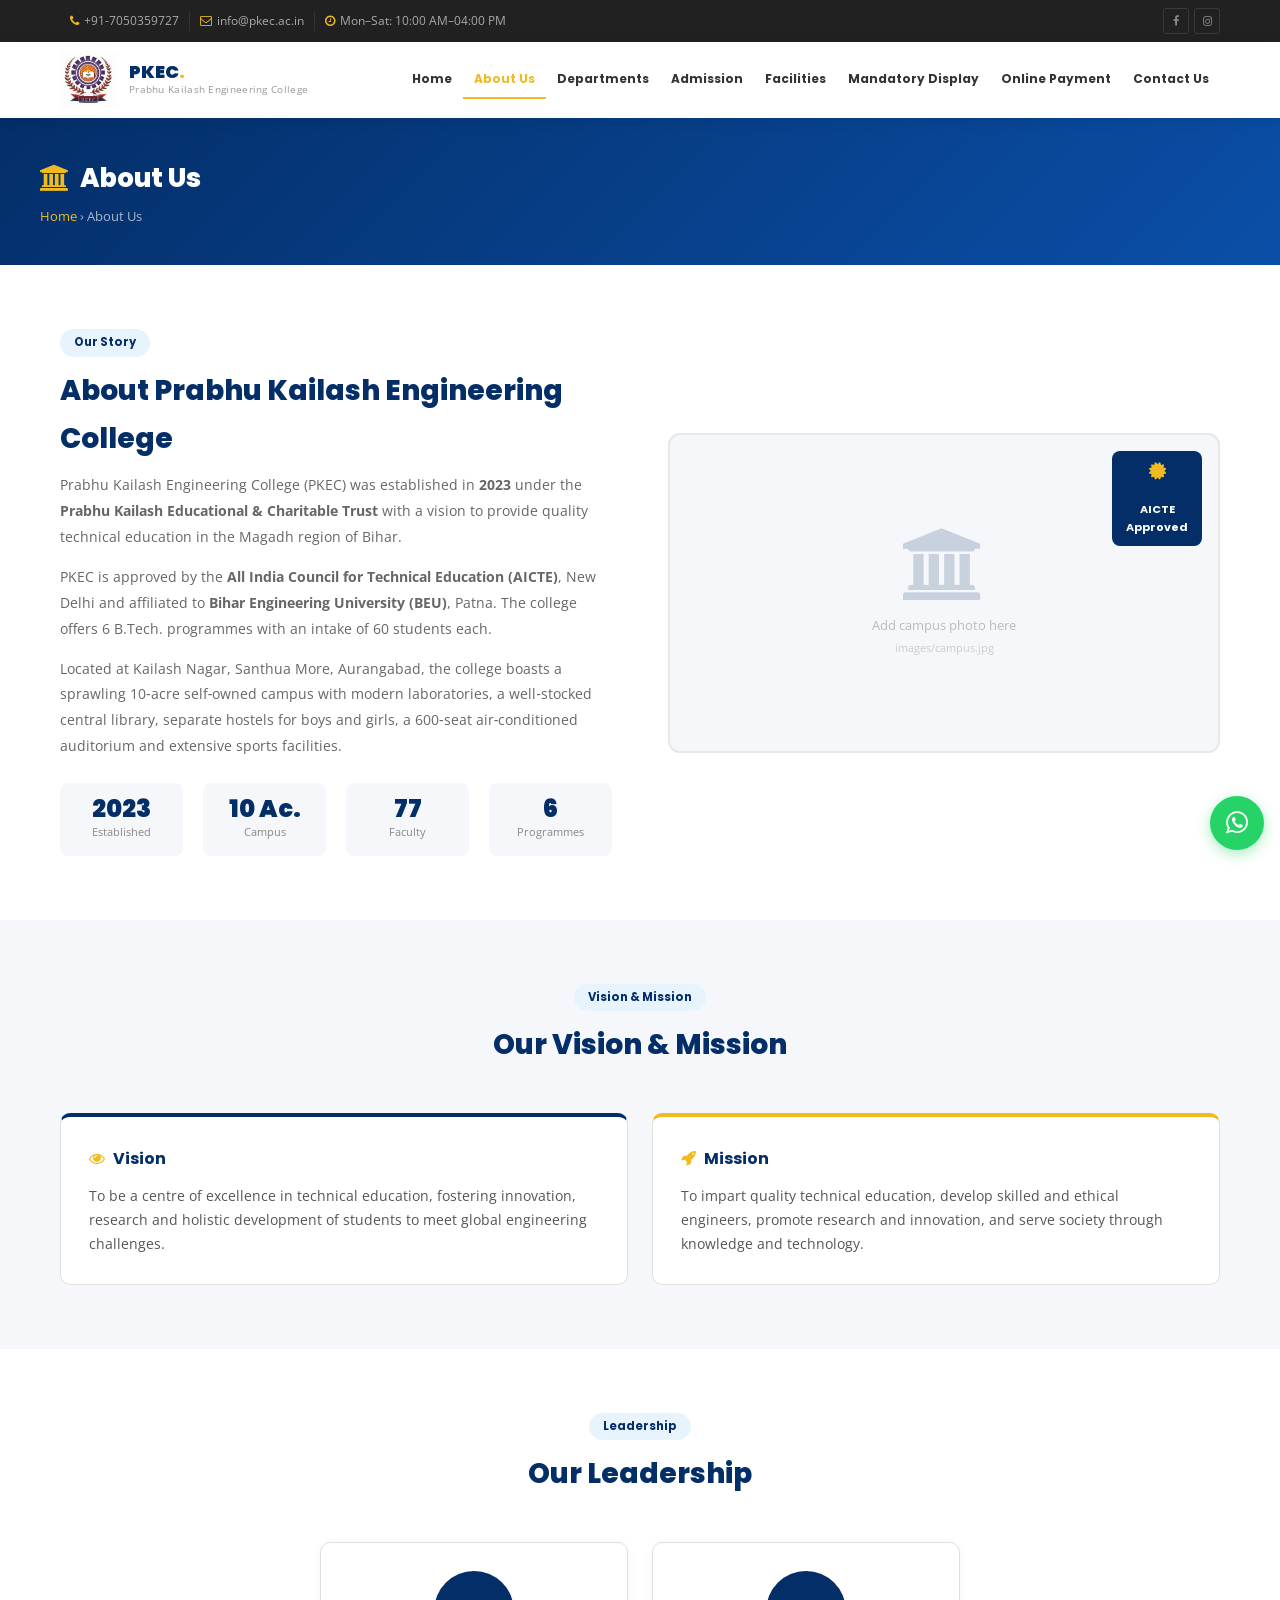
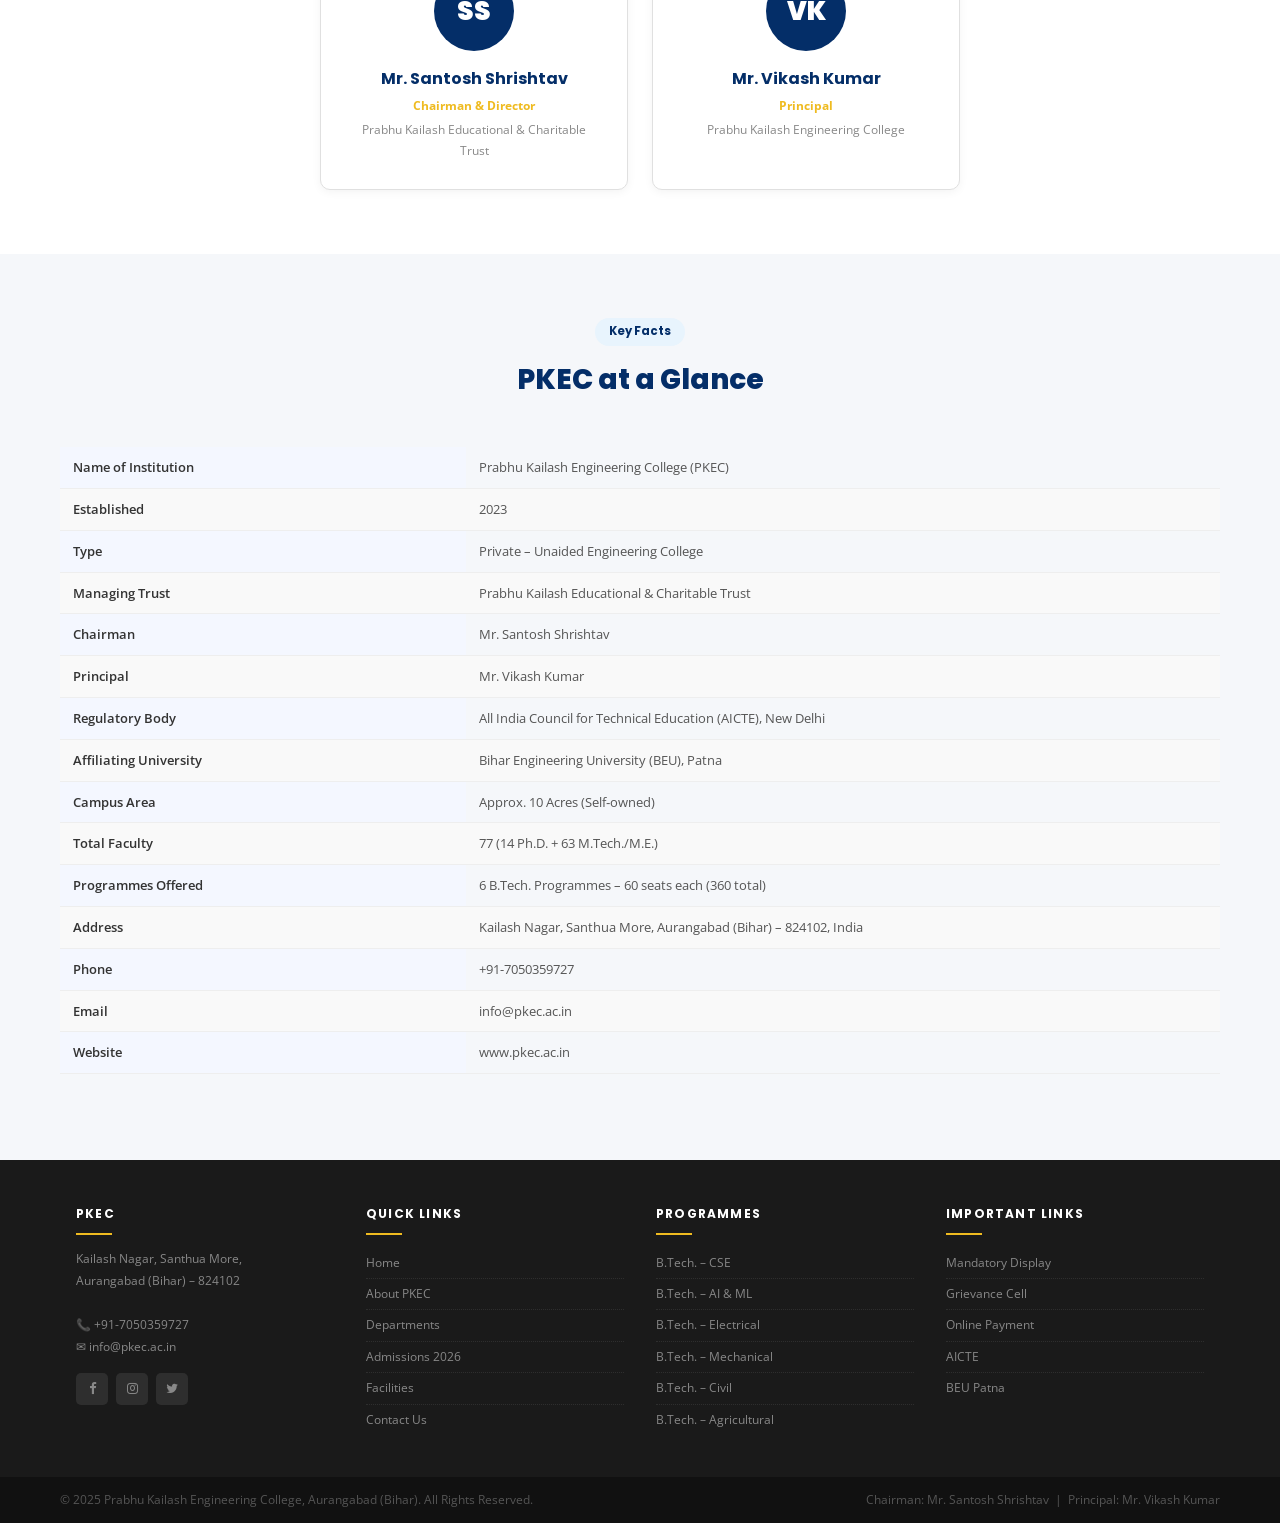
==== commit e9beb895: "Added year 2023 in about.html Section" ====
--- a/about.html
+++ b/about.html
@@ -90,7 +90,7 @@
     </div>
     <table class="itbl">
       <tr><td class="lbl">Name of Institution</td><td>Prabhu Kailash Engineering College (PKEC)</td></tr>
-      <tr><td class="lbl">Established</td><td>2010</td></tr>
+      <tr><td class="lbl">Established</td><td>2023</td></tr>
       <tr><td class="lbl">Type</td><td>Private – Unaided Engineering College</td></tr>
       <tr><td class="lbl">Managing Trust</td><td>Prabhu Kailash Educational &amp; Charitable Trust</td></tr>
       <tr><td class="lbl">Chairman</td><td>Mr. Santosh Shrishtav</td></tr>
